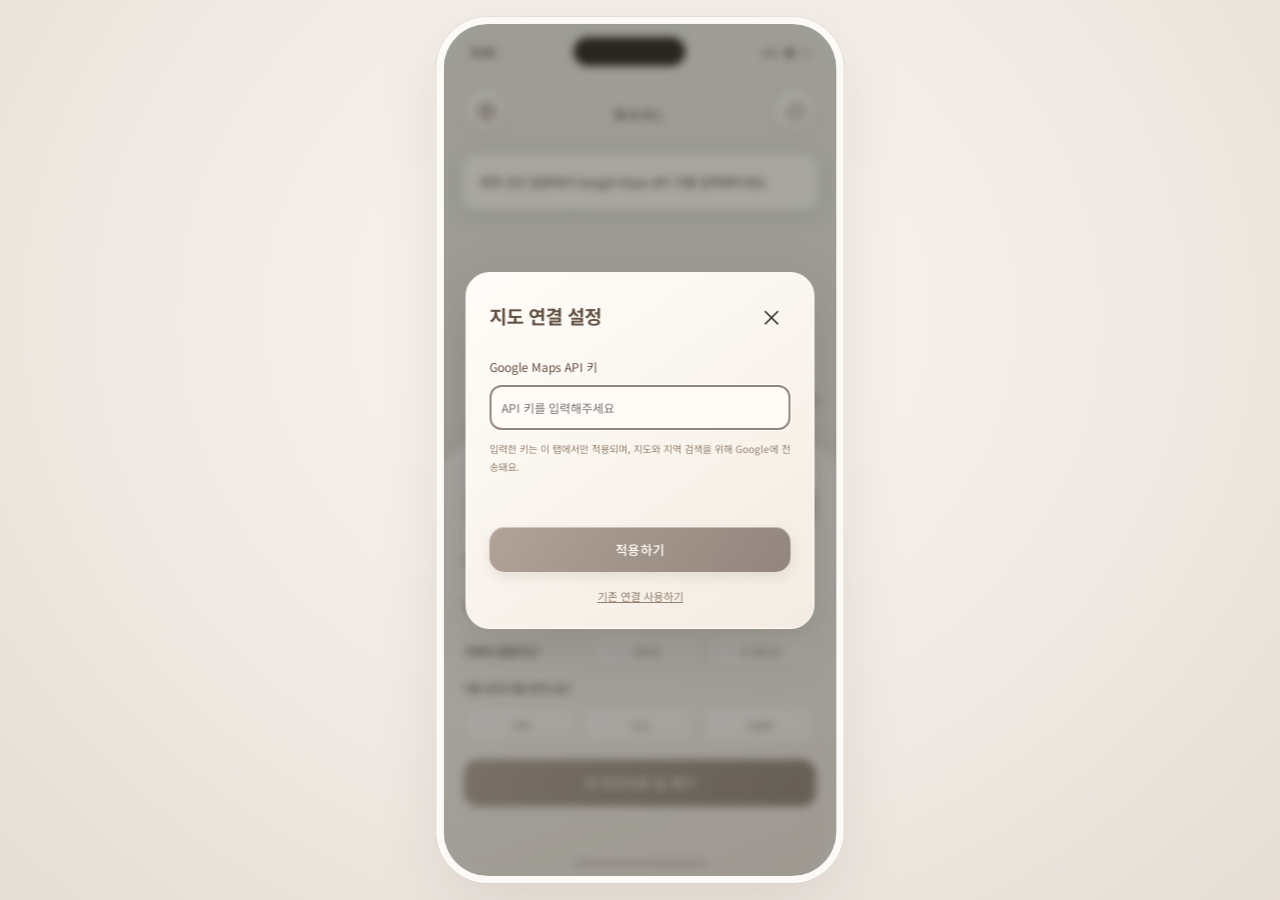
==== src/index.html @ 0106693e "Add WAKL walking app, editable sources, and setup guide" ====
<!doctype html><html lang="ko"><head><meta charset="utf-8"><meta name="viewport" content="width=device-width,initial-scale=1"><title>WAKL</title><link rel="stylesheet" href="style.css"><link rel="stylesheet" href="mobile.css?v=2"><link rel="stylesheet" href="iphone16.css?v=3"><link rel="stylesheet" href="area-search.css?v=1"><link rel="stylesheet" href="wakl.css?v=taupe"><link rel="stylesheet" href="refined.css?v=2"></head><body><div id="app"><aside><a class="brand" href="./"><span class="brand-icon">⌁</span> 느린걸음<span class="brand-en">SLOW WALK</span></a><div class="intro"><span class="eyebrow">A LITTLE WALK, A LITTLE JOY</span><h1>오늘은 어떤 길을<br>걷고 싶나요<span>?</span></h1><p>멀리 가지 않아도 괜찮아요.<br>마음이 향하는 길을 찾아보세요.</p></div><section class="filter"><div class="section-title"><h2>산책로 필터</h2><button id="reset">초기화 ↻</button></div><p class="hint">선택하지 않아도 모든 길을 볼 수 있어요.</p><div id="groups"></div><button class="apply" id="apply">이 조건으로 길 찾기 <span>↗</span></button><p id="result" aria-live="polite"></p></section><footer><span class="tiny-leaf">♧</span> 나의 속도로, 가볍게 걷는 하루.<small>© 2026 느린걸음</small></footer></aside><main><header><div><span class="live-dot"></span><b id="map-title">마음에 드는 길을 골라보세요</b><span class="header-sub">지도 위 길 이름을 누르면 자세히 볼 수 있어요</span></div><button class="saved" id="saved">♡ <span>저장한 길</span><i id="save-count">0</i></button></header><div class="map" id="map"><div id="map-art"></div><div class="map-note"><span>↗</span> 오늘의 작은 여행은 여기서부터</div><div id="markers"></div><div class="map-controls"><button id="zoom-in" aria-label="지도 확대">+</button><button id="zoom-out" aria-label="지도 축소">−</button><button id="center" aria-label="지도 중심으로">⌖</button></div><div class="map-legend"><i></i> 산책로 <span>·</span> <span id="route-count">5개의 길</span></div><span class="illustration-note">서울숲 · 한강 일대 / 예시 지도</span><div id="empty" hidden>맞는 길이 아직 없어요.<br><small>필터를 조금 줄여 다시 찾아보세요.</small></div></div><div class="bottom-note"><span>잠깐의 산책이, 하루를 다르게.</span><span>TAKE YOUR TIME. WALK YOUR WAY. ↗</span></div></main><div id="detail" hidden></div><div id="toast" role="status"></div></div><script src="app.js"></script><script src="google-config.js?v=3"></script><script src="key-bootstrap.js?v=1"></script><script src="google-map.js?v=4"></script><script src="area-search.js?v=1"></script><script src="wakl.js?v=1"></script></body></html>
---- src/style.css ----
@import url('https://fonts.googleapis.com/css2?family=Noto+Sans+KR:wght@400;500;600;700&display=swap');
:root{--green:#426951;--ink:#263b30;--muted:#93978d;--cream:#faf9f5}*{box-sizing:border-box}body{margin:0;background:var(--cream);color:var(--ink);font-family:'Noto Sans KR',sans-serif;font-size:14px}button,a{-webkit-tap-highlight-color:transparent}button{font:inherit;cursor:pointer}button:focus-visible,a:focus-visible{outline:3px solid #b2c58d;outline-offset:4px}button{color:inherit}#app{display:flex;min-height:100vh}aside{width:370px;flex-shrink:0;padding:34px 34px 22px;border-right:1px solid #e5e7df;display:flex;flex-direction:column}.brand{display:flex;align-items:center;gap:8px;text-decoration:none;color:var(--ink);font-size:22px;font-weight:700;letter-spacing:-1px}.brand-icon{display:grid;place-items:center;width:33px;height:33px;background:#e5ebdd;border-radius:50%;font-size:32px}.brand-en{font-size:9px;letter-spacing:1.8px;margin-left:auto;font-weight:500;color:#77836c}.intro{padding:51px 0 34px}.eyebrow{font-size:9px;letter-spacing:1.8px;color:#87937d}.intro h1{font-size:31px;line-height:1.55;letter-spacing:-1.6px;font-weight:500;margin:15px 0}.intro h1 span{color:#9aa78c}.intro p{font-size:12px;color:#8b9187;line-height:1.9}.section-title{display:flex;align-items:center;justify-content:space-between}.section-title h2{font-size:16px;margin:0}.section-title button{border:0;background:none;font-size:10px;color:#919889;padding:4px 0}.hint{font-size:10px;color:#989d93;margin:9px 0 25px}.group{margin-bottom:24px}.group label{font-size:12px;font-weight:500;display:block;margin-bottom:11px}.group label span{display:inline-block;width:24px;color:#71836b;font-size:17px}.choices{display:flex;gap:7px}.choice{background:transparent;border:1px solid #e0e3d9;border-radius:9px;flex:1;padding:11px 3px;font-size:11px;color:#8a9185;transition:.2s}.choice.active{background:#e7eddf;border-color:#a3b594;color:#365a3e;box-shadow:inset 0 0 0 .5px #a3b594}.apply{width:100%;padding:16px 18px;border:0;border-radius:10px;background:var(--green);color:white;font-size:12px;text-align:left}.apply span{float:right;font-size:17px}#result{font-size:10px;min-height:15px;text-align:center;color:#7c8c72}footer{margin-top:auto;padding-top:25px;font-size:10px;color:#9ba28f}.tiny-leaf{font-size:18px;margin-right:5px}footer small{display:block;font-size:8px;margin-top:9px;color:#b2b5aa}main{flex:1;min-width:0;padding:0 28px}header{height:100px;display:flex;justify-content:space-between;align-items:center;gap:12px}header b{font-size:13px;font-weight:500}.live-dot{display:inline-block;width:6px;height:6px;background:#6d8b57;border-radius:50%;margin-right:9px}.header-sub{display:block;font-size:10px;color:#999f94;margin:7px 0 0 16px}.saved{background:none;border:1px solid #e0e4d8;border-radius:22px;padding:10px 13px;font-size:12px;white-space:nowrap}.saved i{font-size:9px;font-style:normal;margin-left:9px;color:#929e87}.map{position:relative;height:calc(100vh - 155px);min-height:590px;overflow:hidden;border-radius:18px;background:#eeeee7}#map-art{position:absolute;inset:-4%;transition:transform .3s}#map-art svg{width:100%;height:100%;object-fit:cover}.map-note{position:absolute;top:22px;left:22px;background:#fafbf5e8;padding:10px 14px;border:1px solid #fff;border-radius:6px;font-size:10px;color:#87937e}.map-note span{margin-right:7px}#markers{position:absolute;inset:0;transition:transform .3s}.marker{position:absolute;transform:translate(-50%,-100%);background:#fffefb;border:1px solid #fff;border-radius:22px;padding:11px 19px;box-shadow:0 4px 18px #4f654918;white-space:nowrap;font-size:13px;font-weight:500}.marker:after{content:'';position:absolute;width:11px;height:11px;background:#4c7456;border:3px solid #fff;border-radius:50%;left:calc(50% - 8px);bottom:-22px;box-shadow:0 1px 6px #45674825}.marker:before{content:'';position:absolute;bottom:-7px;left:calc(50% - 7px);border-left:7px solid transparent;border-right:7px solid transparent;border-top:8px solid #fffefb}.marker:hover{background:#41664d;color:white;transform:translate(-50%,-105%)}.map-controls{position:absolute;right:20px;bottom:62px;display:grid;gap:1px;border-radius:9px;overflow:hidden;box-shadow:0 2px 14px #3331}.map-controls button{width:38px;height:38px;border:0;background:#fffdf8;font-size:21px}.map-controls button:last-child{font-size:23px;border-top:1px solid #eee}.map-legend{position:absolute;bottom:20px;left:20px;background:#fffdf8e8;border-radius:6px;padding:9px 12px;color:#7d8876;font-size:10px;display:flex;gap:9px;align-items:center}.map-legend i{width:16px;height:3px;background:#749367}.illustration-note{position:absolute;bottom:22px;right:20px;font-size:8px;color:#7d8974}.bottom-note{height:55px;display:flex;align-items:center;justify-content:space-between;font-size:10px;color:#919b86}.bottom-note span:last-child{font-size:8px;letter-spacing:1.4px}#empty{position:absolute;top:45%;left:50%;transform:translate(-50%,-50%);background:#fffef5ee;border-radius:16px;padding:28px;text-align:center;line-height:2;width:280px}#empty small{color:#87937e}#detail{position:fixed;inset:0;background:#263c3255;backdrop-filter:blur(3px);z-index:10;display:flex;justify-content:flex-end}#detail[hidden]{display:none}.detail-panel{background:#faf9f5;width:460px;height:100%;overflow:auto;box-shadow:-10px 0 60px #263c3215}.detail-top{padding:28px;display:flex;align-items:center;justify-content:space-between}.circle{border:1px solid #e5e7df;border-radius:50%;width:42px;height:42px;background:#fff;font-size:22px}.detail-panel h2{font-size:30px;margin:0 28px 24px;font-weight:500}.detail-map{height:240px;overflow:hidden;background:#eeeee7}.detail-map svg{width:100%;height:100%}.detail-content{padding:20px 28px}.detail-content details{border-bottom:1px solid #e2e5db;padding:20px 0}.detail-content summary{cursor:pointer;font-size:15px}.detail-content details p{font-size:12px;line-height:1.9;color:#85907e}.detail-content .apply{margin-top:28px;text-align:center}.sample{font-size:10px;line-height:1.8;color:#9aa18f;margin:15px 0}.tag{font-size:10px;background:#e7eddf;border-radius:14px;padding:5px 9px;display:inline-block;margin:0 4px 8px 0}#toast{position:fixed;bottom:24px;left:50%;transform:translateX(-50%);background:#2c4838;color:#fff;padding:13px 23px;border-radius:10px;z-index:20;font-size:12px;opacity:0;pointer-events:none;transition:.2s}#toast.show{opacity:1}@media(min-width:1500px){aside{width:410px;padding:40px 44px}.intro{padding-top:65px}main{padding:0 38px}}@media(max-width:800px){#app{display:block}aside{width:100%;padding:21px 22px;border:0}.brand-en{margin-left:10px}.intro{padding:24px 0 14px}.intro h1{font-size:26px;line-height:1.4}.intro h1 br{display:none}.intro p,.eyebrow,footer{display:none}.filter{margin-top:8px}.group{margin-bottom:15px}.hint{margin-bottom:18px}#groups{display:grid;grid-template-columns:1fr 1fr;gap:0 16px}.group label{font-size:11px}.choice{font-size:10px;padding:10px 1px}.apply{padding:14px}#result{margin:8px 0 0;min-height:0}main{padding:0 14px}header{height:70px}.header-sub{font-size:9px}header b{font-size:11px}.saved span{display:none}.map{height:62vh;min-height:430px}.bottom-note span:last-child{display:none}.detail-panel{width:100%}.map-note{font-size:9px;padding:8px}.marker{font-size:11px;padding:10px 13px}}
---- src/mobile.css ----
/* The preview is a single mobile application viewport on every screen. */
html,body{height:100%;overflow:hidden}body{background:#eeede7;display:grid;place-items:center}#app{position:relative;display:block;width:min(100%,430px);height:min(900px,100dvh - 40px);min-height:0;overflow:hidden;border:7px solid #fffdf9;border-radius:46px;background:#f9f8f4;box-shadow:0 24px 80px #334c3720;color:#263b30}#app:after{content:'';position:absolute;bottom:10px;width:132px;height:5px;border-radius:5px;background:#33473755;left:calc(50% - 66px);z-index:13;pointer-events:none}.status-bar{height:47px;position:absolute;top:0;left:0;right:0;z-index:4;display:flex;align-items:center;justify-content:space-between;padding:0 27px;font-size:12px;font-weight:700;pointer-events:none}.status-bar .island{width:100px;height:25px;border-radius:20px;background:#26352d}.status-bar .signals{font-size:11px;letter-spacing:2px}main{padding:0;width:100%;height:100%;position:absolute;inset:0}header{position:absolute;z-index:3;top:63px;left:22px;right:22px;height:auto;justify-content:space-between;pointer-events:none}header>div{display:none}.saved{pointer-events:auto;width:54px;height:54px;background:#fffdf9;border:0;border-radius:50%;font-size:24px;padding:0;box-shadow:0 3px 15px #40513c0b}.saved span,.saved i{display:none}.home-control{pointer-events:auto;border:0;width:54px;height:54px;background:#fffdf9;border-radius:50%;font-size:24px;box-shadow:0 3px 15px #40513c0b}.map{height:100%;min-height:0;border-radius:0;position:absolute;inset:0}.map-note{display:none}.map-controls{right:22px;bottom:155px}.map-legend{bottom:147px;left:22px;font-size:9px}.illustration-note{bottom:129px;left:24px;right:auto;font-size:8px}.bottom-note{display:none}.marker{font-size:15px;padding:12px 20px;letter-spacing:-.4px}#map-art{inset:-5% -25%;}#markers{inset:80px 0 100px}.mobile-filter-bar{position:absolute;bottom:0;left:0;right:0;z-index:4;background:#fffdf9;border-radius:32px 32px 0 0;padding:16px 19px 36px}.mobile-filter-bar button{border:0;width:100%;background:#e6ebdd;color:#213e2b;border-radius:40px;padding:21px;font-size:17px;font-weight:600}.mobile-filter-bar button span{margin-right:10px;font-size:22px}aside{display:none;position:absolute;inset:160px 0 0;width:100%;height:auto;z-index:8;padding:25px 24px 36px;border:0;border-radius:30px 30px 0 0;background:#faf9f6;overflow:auto;box-shadow:0 -100px 0 200px #26382e60}#app.filter-open aside{display:flex}aside:before{content:'';width:54px;height:6px;background:#deded8;border-radius:6px;align-self:center;margin:-12px 0 24px;flex-shrink:0}.brand,.intro,footer{display:none}.filter{margin:0}.section-title{margin-bottom:18px}.section-title h2{font-size:24px}.section-title button{font-size:12px}.filter-close{border:0;background:none;font-size:24px;margin-left:15px!important;color:#3f4f40!important}.hint{font-size:11px;margin-bottom:20px}#groups{display:block}.group{padding:18px 14px;background:#f1f0eb;border-radius:23px;margin-bottom:12px}.group label{font-size:15px;font-weight:400;margin-bottom:15px}.group label span{width:31px;font-size:21px}.choices{gap:7px}.choice{font-size:13px;border-radius:15px;padding:13px 3px;background:#faf9f6;color:#333b31;border-color:#dedfd7}.choice.active{background:#698b74;color:white;border-color:#698b74}.apply{padding:22px;text-align:center;font-size:17px;border-radius:40px;background:#63816b}.apply span{display:none}#result{font-size:11px;min-height:0;margin:8px 0 0}#detail{position:absolute;inset:0;background:#faf9f6;backdrop-filter:none;z-index:10}.detail-panel{width:100%;height:100%;display:flex;flex-direction:column;box-shadow:none;padding-top:48px}.detail-top{padding:15px 25px}.circle{width:52px;height:52px;border:0;font-size:26px}.detail-panel h2{font-size:29px;margin:12px 28px 24px;flex-shrink:0}.detail-map{height:35%;min-height:170px;flex-shrink:0}.detail-map svg{transform:scale(1.25)}.detail-content{padding:16px 23px 35px;border-radius:25px 25px 0 0;margin-top:-20px;background:#faf9f6;position:relative;flex:1;overflow:auto}.detail-content details{padding:21px 6px}.detail-content summary{font-size:17px}.detail-content details p{font-size:13px}.detail-content .apply{margin-top:24px}.tag{display:none}.sample{font-size:9px;margin-bottom:0}#toast{position:absolute;width:max-content;max-width:90%;bottom:130px;font-size:12px}#empty{z-index:2}.filter-open .mobile-filter-bar{visibility:hidden}@media(max-width:500px){body{background:#faf9f6}#app{width:100%;height:100dvh;border:0;border-radius:0;box-shadow:none}}@media(max-height:780px){aside{top:105px}.group{padding:13px;margin-bottom:9px}.group label{margin-bottom:10px}.choice{padding:10px 3px}.hint{margin-bottom:12px}.detail-map{height:29%;min-height:130px}.detail-content details{padding:15px 4px}.detail-panel h2{margin-bottom:18px}}
---- src/iphone16.css ----
/* iPhone 16: 393 × 852 logical points, scaled as a complete device preview. */
body{display:grid;place-items:center;background:#eeede7}#app{width:393px;height:852px;border:0;border-radius:44px;flex-shrink:0;transform-origin:center;box-shadow:0 0 0 7px #fffdf9,0 22px 70px #334c3725}#app:after{z-index:15}.status-bar{height:55px}.status-bar .island{width:112px;height:29px}header{top:66px}.home-control{display:none}.saved{margin-left:auto}aside,#app.filter-open aside{display:flex;inset:auto 0 0;height:435px;padding:18px 20px 29px;box-shadow:0 -5px 24px #324b3210;z-index:5;border-radius:28px 28px 0 0;overflow:auto}aside:before{margin:-7px 0 15px;height:5px;width:40px}.section-title,.hint,.mobile-filter-bar{display:none!important}.filter{margin:0}#groups{display:grid;grid-template-columns:1fr;gap:12px}.group{padding:0;background:none;margin:0;display:grid;grid-template-columns:125px 1fr;align-items:center;gap:4px}.group label{font-size:12px;margin:0;line-height:1.6}.group label span{font-size:18px;width:24px}.choices{gap:5px}.choice{font-size:11px;padding:13px 2px;border-radius:13px}.group:last-child{display:block;padding-top:5px}.group:last-child label{margin-bottom:10px}.group:last-child .choice{padding:12px}.apply{font-size:15px;padding:17px;margin-top:18px}#result{font-size:10px;margin-top:10px;min-height:15px}.map{bottom:416px;height:auto}.map-controls{bottom:40px;right:17px}.map-controls button{width:33px;height:33px}.map-legend{bottom:12px;left:13px}.illustration-note{display:none}#map-art{inset:0;transform:none!important}#markers{inset:0;transform:none!important;pointer-events:none}.marker{pointer-events:auto;font-size:12px;padding:9px 13px}.map-google{position:absolute;inset:0}.google-label{position:absolute;transform:translate(-50%,-100%);white-space:nowrap;background:#fffefa;border:0;border-radius:24px;padding:9px 14px;font:600 12px 'Noto Sans KR',sans-serif;color:#263b30;box-shadow:0 2px 12px #34513d28;cursor:pointer}.google-label:after{content:'';position:absolute;width:9px;height:9px;border:2px solid white;border-radius:50%;background:#426951;left:calc(50% - 6px);bottom:-11px}.map-error{position:absolute;top:130px;left:18px;right:18px;background:#fffdf8;border-radius:16px;padding:18px;z-index:6;font-size:12px;line-height:1.7;box-shadow:0 4px 25px #3332}.map-error a{color:#426951}.detail-panel{padding-top:55px}.detail-top{padding:10px 23px}.detail-panel h2{font-size:28px;margin:8px 25px 20px}.detail-map{height:270px;min-height:0;position:relative}.detail-content{padding:20px 23px 30px}.detail-content details{padding:20px 3px}.detail-content details p{font-size:12px}.detail-content .apply{margin-top:23px}.sample{font-size:9px}#empty{top:58%;font-size:12px;width:245px;padding:17px}#toast{bottom:447px;z-index:16}.map-google .gm-style-cc{font-size:9px} @media(max-width:430px){body{background:#f9f8f4}#app{border-radius:0;box-shadow:none}}

#app{position:fixed;left:50%;top:50%}.map{bottom:435px}.group label{font-size:11px}.map-legend{bottom:32px}
---- src/area-search.css ----
aside,#app.filter-open aside{height:495px;padding-top:12px;overflow:hidden;transition:transform .25s ease}aside:before{display:none}.map{bottom:0!important;height:100%;transition:none}#map-art{bottom:495px;transition:bottom .25s ease}.map-controls{bottom:540px}.map-legend{bottom:529px}.panel-grip{display:block;flex-shrink:0;border:0;background:none;height:22px;width:100%;touch-action:none;padding:4px;cursor:grab}.panel-grip span{display:block;width:44px;height:5px;border-radius:5px;background:#ced4c9;margin:auto}.area-search{display:flex;gap:8px;margin:5px 0 16px;background:#eeeee7;border-radius:14px;padding:5px 5px 5px 13px}.area-search input{width:0;flex:1;min-width:0;background:none;border:0;font:inherit;font-size:13px;color:#263b30;outline:none}.area-search button{border:0;border-radius:11px;padding:10px 13px;color:white;background:#63816b;font-size:12px}.area-search button:disabled{opacity:.5;cursor:wait}.area-status{font-size:10px;line-height:1.5;color:#7c8c72;min-height:15px;margin:-8px 0 13px}.filter{overflow:auto;overscroll-behavior:contain}.group{grid-template-columns:125px 1fr}.group label{font-size:11px}.group:last-child{padding-top:0}#groups{gap:11px}.apply{margin-top:15px}.panel-reopen{display:none;position:absolute;bottom:37px;left:50%;transform:translateX(-50%);z-index:5;border:1px solid #e3e7db;background:#fffdf9;border-radius:30px;padding:16px 25px;font-size:14px;color:#426951;box-shadow:0 3px 18px #263b3022}.panel-collapsed aside{transform:translateY(100%)}.panel-collapsed #map-art{bottom:0}.panel-collapsed .map-controls{bottom:137px}.panel-collapsed .map-legend{bottom:117px}.panel-collapsed .panel-reopen{display:block}.area-refresh{position:absolute;top:131px;left:50%;transform:translateX(-50%);z-index:4;white-space:nowrap;background:#fffdf9;border:1px solid #dfe7d9;border-radius:25px;padding:12px 18px;font-size:12px;color:#426951;box-shadow:0 3px 16px #334b3520}.area-refresh[hidden]{display:none}.area-refresh:disabled{opacity:.8}#empty{top:28%}#toast{bottom:510px}.panel-collapsed #toast{bottom:110px}.panel-reopen:focus-visible,.panel-grip:focus-visible,.area-search input:focus-visible{outline:2px solid #6e8e59;outline-offset:3px}
---- src/wakl.css ----
:root{--green:#93867E;--ink:#292b22}#app{color:#292b22}.status-bar .island{background:#262820}.saved,#favorite,.brand-icon,.group label span,#result,.map-legend,.panel-reopen{display:none!important}.wakl-name{position:absolute;top:80px;left:50%;transform:translateX(-50%);z-index:4;font-size:14px;letter-spacing:3px;font-weight:700;color:#292b22;pointer-events:none}.settings-button,.area-refresh{position:absolute;top:66px;width:40px;height:40px;border:0;border-radius:50%;padding:10px;background:#fffefa;box-shadow:0 2px 12px #3331;color:#292b22;display:grid;place-items:center;z-index:6}.settings-button{left:22px}.area-refresh{left:auto;right:22px;transform:none}.settings-button svg,.area-refresh svg{width:20px;height:20px;stroke:currentColor;fill:none;stroke-width:1.7;stroke-linecap:round;stroke-linejoin:round}.area-refresh[hidden]{display:grid!important}.area-refresh:disabled svg{animation:rotate 1s linear infinite}@keyframes rotate{to{transform:rotate(360deg)}}aside,#app.filter-open aside{height:430px;padding:9px 20px 28px;background:#faf9f6}.panel-grip{height:26px;padding:5px;flex-shrink:0}.panel-grip span{height:6px;width:58px;background:#cdd2c7}.area-search{margin:3px 0 13px;padding:4px 4px 4px 12px;flex-shrink:0}.area-search input{font-size:12px}.area-search button{background:#93867E;color:#292b22;padding:8px 11px;font-weight:600;font-size:11px}.area-status{font-size:9px;margin:-5px 0 10px;min-height:10px;flex-shrink:0}.area-status:empty{display:none}.group{grid-template-columns:125px 1fr}.group label{font-size:11px}.choice{font-size:10px;padding:9px 3px;border-radius:10px;min-height:32px}.choice.active{background:#93867E;border-color:#93867E;color:#292b22;box-shadow:none}.group:last-child .choice{padding:9px 3px}#groups{gap:11px}.apply{background:#93867E;color:#292b22;font-weight:600;padding:13px;font-size:13px;min-height:42px;margin-top:16px}.filter{padding-bottom:4px}.map-controls{bottom:466px}.map-controls button{width:30px;height:32px;font-size:18px}#map-art{bottom:430px}.panel-collapsed aside{transform:translateY(calc(100% - 52px));overflow:hidden}.panel-collapsed #map-art{bottom:52px}.panel-collapsed .map-controls{bottom:82px}.panel-collapsed .panel-grip{height:34px}.panel-collapsed aside .filter,.panel-collapsed .area-search,.panel-collapsed .area-status{visibility:hidden;pointer-events:none}.panel-collapsed #toast{bottom:80px}.google-label{color:#292b22;font-size:11px;padding:8px 11px}.google-label:after{background:#93867E;border-color:#454534}.circle{width:40px;height:40px;font-size:22px}.detail-content .apply{font-size:14px;padding:15px}.detail-content summary{font-size:15px}.settings-modal{position:absolute;inset:0;z-index:30;display:grid;align-items:center;padding:22px;background:#24251d66;backdrop-filter:blur(4px)}.settings-modal[hidden]{display:none}.settings-card{background:#faf9f6;border-radius:24px;padding:23px;box-shadow:0 15px 50px #2222}.settings-heading{display:flex;align-items:center;justify-content:space-between;margin-bottom:22px}.settings-heading h2{font-size:19px;margin:0}.settings-heading button{border:0;background:none;color:#292b22;font-size:22px;padding:4px 8px}.settings-card label{font-size:12px;display:block;margin-bottom:10px}.settings-card input{box-sizing:border-box;width:100%;padding:13px 11px;font:inherit;font-size:12px;border:1px solid #d8dccf;background:#fffefb;border-radius:11px;outline-color:#776b63}.settings-card p{font-size:10px;line-height:1.8;color:#7a8073}.settings-card .apply{width:100%;border:0}.settings-default{border:0;background:none;color:#69705f;font-size:11px;display:block;margin:15px auto 0;text-decoration:underline}.key-message{min-height:15px}.settings-button:focus-visible,.area-refresh:focus-visible{outline:2px solid #776b63;outline-offset:4px}

.panel-collapsed .panel-reopen{display:block!important;position:absolute;bottom:0;left:0;right:0;transform:none;width:100%;height:52px;padding:0;border:0;border-radius:22px 22px 0 0;z-index:8;background:#faf9f6;box-shadow:none;touch-action:none}.panel-reopen span{display:block;position:absolute;top:13px;left:calc(50% - 29px);width:58px;height:6px;background:#cdd2c7;border-radius:8px}.panel-collapsed aside .panel-grip{visibility:hidden}

.google-label:after{background:transparent url('paw.svg') center/contain no-repeat;border:0;border-radius:0;width:17px;height:19px;left:calc(50% - 8px);bottom:-21px}
.choice.active,.apply,.area-search button{color:#171510}.choice.active{border-color:#93867E}
---- src/refined.css ----
/* Visual refinement only: preserve all existing positions, sizes and behavior. */
:root{--ink:#3d3530;--green:#93867E;--surface:#f8f4ee;--edge:#e5ddd5}
body{background:radial-gradient(ellipse at 50% 35%,#f9f5ef 0%,#eee8e1 65%,#e5ddd6 100%)}
#app{background:var(--surface);color:var(--ink);box-shadow:0 0 0 7px #fcfaf7,0 0 0 8px #d9d0c663,0 24px 65px #69554a26}
#app:after{background:#a99e9480}
aside,#app.filter-open aside{background:linear-gradient(160deg,#fffdf8 0%,#f8f3ed 58%,#f0e8e0 100%);border-top:1px solid #ffffffd9;box-shadow:0 -8px 28px #54463812}
.panel-grip span,.panel-reopen span{background:#c4b7ac;box-shadow:0 1px 0 #fff9}
.panel-collapsed .panel-reopen{background:linear-gradient(180deg,#fffdf8,#f5efe8);border-top:1px solid #fffdf8}
.area-search{background:#eee7df;border:1px solid #e6dcd2;box-shadow:inset 0 1px 3px #5f4a3d06;border-radius:14px}
.area-search:focus-within{border-color:#b0a093;box-shadow:0 0 0 3px #93867e12,inset 0 1px 3px #5f4a3d06}
.area-search input{color:#433831}
.area-search input::placeholder{color:#9b8e84}
.area-search button{background:linear-gradient(145deg,#b3a49a,#a29388);color:#28221d;border:1px solid #a9988b80;border-radius:10px;box-shadow:0 2px 5px #65514413,inset 0 1px 0 #fff5}
.group label{color:#665a51;font-weight:500;letter-spacing:-.2px}
.choice{position:relative;background:linear-gradient(160deg,#fffdfa,#f9f5f0);color:#8b7d72;border:1px solid #e5dcd3;border-radius:11px;box-shadow:0 1px 2px #69564a05,inset 0 1px 0 #fff;transition:background .18s,border-color .18s,box-shadow .18s,color .18s}
.choice:hover{background:#f1e8df;border-color:#cbbcaf}
.choice.active{background:linear-gradient(145deg,#e5d8cc,#d9c9bc);border-color:#b5a08f;color:#4c3c31;font-weight:600;box-shadow:inset 0 1px 0 #fff8,0 2px 5px #6551440b}
.choice.active:after{content:'';position:absolute;top:5px;right:5px;width:3px;height:3px;border-radius:50%;background:#93867E}
.apply,.detail-content .apply{background:linear-gradient(125deg,#b2a399 0%,#a2958b 45%,#93867E 100%);color:#29211b;border:1px solid #8a796d3d;border-radius:15px;letter-spacing:.25px;box-shadow:0 5px 13px #6f594721,inset 0 1px 0 #fff6;transition:filter .18s,box-shadow .18s}
.apply:hover,.area-search button:hover{filter:brightness(1.04)}
.apply:active{box-shadow:0 2px 5px #6f594718,inset 0 1px 3px #51403515}
.settings-button,.area-refresh,.circle{background:linear-gradient(145deg,#fffefb,#f5eee6);color:#78685c;border:1px solid #fdf9f2;box-shadow:0 3px 12px #705c4a16,inset 0 1px 0 #fff}
.settings-button:hover,.area-refresh:hover{background:#efe5db;color:#5c4b3e}
.wakl-name{color:#5e5045;font-weight:600;letter-spacing:3.5px;text-shadow:0 1px 3px #fff}
.status-bar{color:#4a4038}
.status-bar .island{background:#2e2925}
.google-label{background:#fffcf7;color:#665448;border:1px solid #f0e6da;border-radius:15px;box-shadow:0 3px 12px #5946381c,inset 0 1px 0 #fff}
.google-label:hover{background:#e9ddd1;color:#4a382c}
.area-status,.sample{color:#9a8a7d}
.map-controls #zoom-in,.map-controls #zoom-out{display:none!important}
.map-controls{background:transparent;border-radius:50%;box-shadow:0 3px 12px #705c4a16}
.map-controls #center{background:#fffcf7;color:#93867E;border:1px solid #eee4d9;border-radius:50%}
.detail-panel,.detail-content{background:var(--surface)}
.detail-panel h2{color:#4f4136;letter-spacing:-.8px}
.detail-content details{border-color:#e8ded3}
.detail-content summary{color:#6d5b4d}
.detail-content details p{color:#958476}
.settings-card{background:linear-gradient(145deg,#fffdf9,#f4ece3);border:1px solid #fffaf2;box-shadow:0 20px 60px #3a2d2930}
.settings-heading h2,.settings-card label{color:#645244}
.settings-card input{background:#fffcf7;border-color:#dfd0c2;color:#514133}
.settings-card p,.settings-default{color:#948271}
button:focus-visible,input:focus-visible{outline-color:#93867E}
@media(prefers-reduced-motion:reduce){.choice,.apply,.area-search{transition:none}}

.apply,.detail-content .apply,.settings-card .apply{color:var(--surface)}
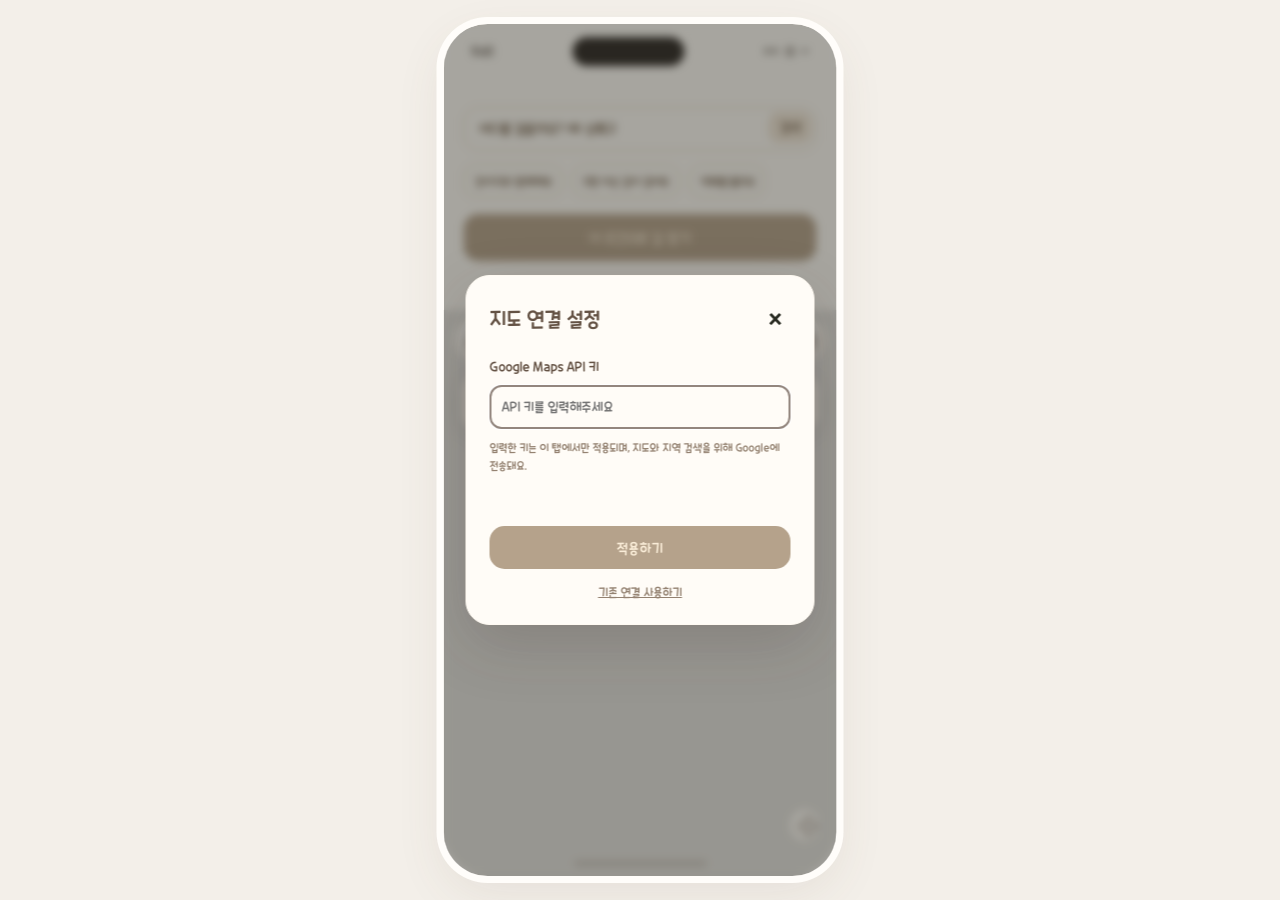
==== commit a539d98a: "Update WAKL to Figma layout with toggle filters and full map viewport" ====
--- a/src/index.html
+++ b/src/index.html
@@ -1 +1 @@
-<!doctype html><html lang="ko"><head><meta charset="utf-8"><meta name="viewport" content="width=device-width,initial-scale=1"><title>WAKL</title><link rel="stylesheet" href="style.css"><link rel="stylesheet" href="mobile.css?v=2"><link rel="stylesheet" href="iphone16.css?v=3"><link rel="stylesheet" href="area-search.css?v=1"><link rel="stylesheet" href="wakl.css?v=taupe"><link rel="stylesheet" href="refined.css?v=2"></head><body><div id="app"><aside><a class="brand" href="./"><span class="brand-icon">⌁</span> 느린걸음<span class="brand-en">SLOW WALK</span></a><div class="intro"><span class="eyebrow">A LITTLE WALK, A LITTLE JOY</span><h1>오늘은 어떤 길을<br>걷고 싶나요<span>?</span></h1><p>멀리 가지 않아도 괜찮아요.<br>마음이 향하는 길을 찾아보세요.</p></div><section class="filter"><div class="section-title"><h2>산책로 필터</h2><button id="reset">초기화 ↻</button></div><p class="hint">선택하지 않아도 모든 길을 볼 수 있어요.</p><div id="groups"></div><button class="apply" id="apply">이 조건으로 길 찾기 <span>↗</span></button><p id="result" aria-live="polite"></p></section><footer><span class="tiny-leaf">♧</span> 나의 속도로, 가볍게 걷는 하루.<small>© 2026 느린걸음</small></footer></aside><main><header><div><span class="live-dot"></span><b id="map-title">마음에 드는 길을 골라보세요</b><span class="header-sub">지도 위 길 이름을 누르면 자세히 볼 수 있어요</span></div><button class="saved" id="saved">♡ <span>저장한 길</span><i id="save-count">0</i></button></header><div class="map" id="map"><div id="map-art"></div><div class="map-note"><span>↗</span> 오늘의 작은 여행은 여기서부터</div><div id="markers"></div><div class="map-controls"><button id="zoom-in" aria-label="지도 확대">+</button><button id="zoom-out" aria-label="지도 축소">−</button><button id="center" aria-label="지도 중심으로">⌖</button></div><div class="map-legend"><i></i> 산책로 <span>·</span> <span id="route-count">5개의 길</span></div><span class="illustration-note">서울숲 · 한강 일대 / 예시 지도</span><div id="empty" hidden>맞는 길이 아직 없어요.<br><small>필터를 조금 줄여 다시 찾아보세요.</small></div></div><div class="bottom-note"><span>잠깐의 산책이, 하루를 다르게.</span><span>TAKE YOUR TIME. WALK YOUR WAY. ↗</span></div></main><div id="detail" hidden></div><div id="toast" role="status"></div></div><script src="app.js"></script><script src="google-config.js?v=3"></script><script src="key-bootstrap.js?v=1"></script><script src="google-map.js?v=4"></script><script src="area-search.js?v=1"></script><script src="wakl.js?v=1"></script></body></html>
+<!doctype html><html lang="ko"><head><meta charset="utf-8"><meta name="viewport" content="width=device-width,initial-scale=1"><title>WAKL</title><link rel="stylesheet" href="style.css"><link rel="stylesheet" href="mobile.css?v=2"><link rel="stylesheet" href="iphone16.css?v=3"><link rel="stylesheet" href="area-search.css?v=1"><link rel="stylesheet" href="wakl.css?v=taupe"><link rel="stylesheet" href="refined.css?v=2"><link rel="stylesheet" href="figma-layout.css?v=1"></head><body><div id="app"><aside><a class="brand" href="./"><span class="brand-icon">⌁</span> 느린걸음<span class="brand-en">SLOW WALK</span></a><div class="intro"><span class="eyebrow">A LITTLE WALK, A LITTLE JOY</span><h1>오늘은 어떤 길을<br>걷고 싶나요<span>?</span></h1><p>멀리 가지 않아도 괜찮아요.<br>마음이 향하는 길을 찾아보세요.</p></div><section class="filter"><div class="section-title"><h2>산책로 필터</h2><button id="reset">초기화 ↻</button></div><p class="hint">선택하지 않아도 모든 길을 볼 수 있어요.</p><div id="groups"></div><button class="apply" id="apply">이 조건으로 길 찾기 <span>↗</span></button><p id="result" aria-live="polite"></p></section><footer><span class="tiny-leaf">♧</span> 나의 속도로, 가볍게 걷는 하루.<small>© 2026 느린걸음</small></footer></aside><main><header><div><span class="live-dot"></span><b id="map-title">마음에 드는 길을 골라보세요</b><span class="header-sub">지도 위 길 이름을 누르면 자세히 볼 수 있어요</span></div><button class="saved" id="saved">♡ <span>저장한 길</span><i id="save-count">0</i></button></header><div class="map" id="map"><div id="map-art"></div><div class="map-note"><span>↗</span> 오늘의 작은 여행은 여기서부터</div><div id="markers"></div><div class="map-controls"><button id="zoom-in" aria-label="지도 확대">+</button><button id="zoom-out" aria-label="지도 축소">−</button><button id="center" aria-label="지도 중심으로">⌖</button></div><div class="map-legend"><i></i> 산책로 <span>·</span> <span id="route-count">5개의 길</span></div><span class="illustration-note">서울숲 · 한강 일대 / 예시 지도</span><div id="empty" hidden>맞는 길이 아직 없어요.<br><small>필터를 조금 줄여 다시 찾아보세요.</small></div></div><div class="bottom-note"><span>잠깐의 산책이, 하루를 다르게.</span><span>TAKE YOUR TIME. WALK YOUR WAY. ↗</span></div></main><div id="detail" hidden></div><div id="toast" role="status"></div></div><script src="app.js"></script><script src="google-config.js?v=3"></script><script src="key-bootstrap.js?v=1"></script><script src="google-map.js?v=4"></script><script src="area-search.js?v=1"></script><script src="wakl.js?v=1"></script><script src="figma-layout.js?v=1"></script></body></html>
--- a/src/refined.css
+++ b/src/refined.css
@@ -1,22 +1,22 @@
 /* Visual refinement only: preserve all existing positions, sizes and behavior. */
-:root{--ink:#3d3530;--green:#93867E;--surface:#f8f4ee;--edge:#e5ddd5}
+:root{--ink:#3d3530;--green:#93867E;--surface:#f8f4ee;--edge:#e5ddd5;--sidebar-surface:#ead8bd;--sidebar-field:#dfcbae;--sidebar-edge:#c8ad8d;--sidebar-text:#66503f}
 body{background:radial-gradient(ellipse at 50% 35%,#f9f5ef 0%,#eee8e1 65%,#e5ddd6 100%)}
 #app{background:var(--surface);color:var(--ink);box-shadow:0 0 0 7px #fcfaf7,0 0 0 8px #d9d0c663,0 24px 65px #69554a26}
 #app:after{background:#a99e9480}
-aside,#app.filter-open aside{background:linear-gradient(160deg,#fffdf8 0%,#f8f3ed 58%,#f0e8e0 100%);border-top:1px solid #ffffffd9;box-shadow:0 -8px 28px #54463812}
+aside,#app.filter-open aside{background:linear-gradient(160deg,#f3e4cc 0%,var(--sidebar-surface) 58%,#e5cfad 100%);border-top:1px solid #fff3df;box-shadow:0 -8px 28px #54463812}
 .panel-grip span,.panel-reopen span{background:#c4b7ac;box-shadow:0 1px 0 #fff9}
 .panel-collapsed .panel-reopen{background:linear-gradient(180deg,#fffdf8,#f5efe8);border-top:1px solid #fffdf8}
-.area-search{background:#eee7df;border:1px solid #e6dcd2;box-shadow:inset 0 1px 3px #5f4a3d06;border-radius:14px}
-.area-search:focus-within{border-color:#b0a093;box-shadow:0 0 0 3px #93867e12,inset 0 1px 3px #5f4a3d06}
-.area-search input{color:#433831}
-.area-search input::placeholder{color:#9b8e84}
-.area-search button{background:linear-gradient(145deg,#b3a49a,#a29388);color:#28221d;border:1px solid #a9988b80;border-radius:10px;box-shadow:0 2px 5px #65514413,inset 0 1px 0 #fff5}
-.group label{color:#665a51;font-weight:500;letter-spacing:-.2px}
-.choice{position:relative;background:linear-gradient(160deg,#fffdfa,#f9f5f0);color:#8b7d72;border:1px solid #e5dcd3;border-radius:11px;box-shadow:0 1px 2px #69564a05,inset 0 1px 0 #fff;transition:background .18s,border-color .18s,box-shadow .18s,color .18s}
-.choice:hover{background:#f1e8df;border-color:#cbbcaf}
+.area-search{background:var(--sidebar-field);border:1px solid var(--sidebar-edge);box-shadow:inset 0 1px 3px #5f4a3d0a;border-radius:14px}
+.area-search:focus-within{border-color:#9f8165;box-shadow:0 0 0 3px #93867e18,inset 0 1px 3px #5f4a3d0a}
+.area-search input{color:var(--sidebar-text)}
+.area-search input::placeholder{color:#907861}
+.area-search button{background:#ead9bf;color:var(--sidebar-text);border:1px solid #ad9275;border-radius:10px;box-shadow:0 1px 3px #65514413,inset 0 1px 0 #fff6}
+.group label{color:var(--sidebar-text);font-weight:600;letter-spacing:-.2px}
+.choice{position:relative;background:#edddc5;color:#806b59;border:1px solid #cfb797;border-radius:11px;box-shadow:0 1px 2px #69564a08,inset 0 1px 0 #fff7;transition:background .18s,border-color .18s,box-shadow .18s,color .18s}
+.choice:hover{background:#e4cfb2;border-color:#b79a79}
 .choice.active{background:linear-gradient(145deg,#e5d8cc,#d9c9bc);border-color:#b5a08f;color:#4c3c31;font-weight:600;box-shadow:inset 0 1px 0 #fff8,0 2px 5px #6551440b}
 .choice.active:after{content:'';position:absolute;top:5px;right:5px;width:3px;height:3px;border-radius:50%;background:#93867E}
-.apply,.detail-content .apply{background:linear-gradient(125deg,#b2a399 0%,#a2958b 45%,#93867E 100%);color:#29211b;border:1px solid #8a796d3d;border-radius:15px;letter-spacing:.25px;box-shadow:0 5px 13px #6f594721,inset 0 1px 0 #fff6;transition:filter .18s,box-shadow .18s}
+.apply,.detail-content .apply{background:linear-gradient(110deg,#f2cda4 0%,#d7b58f 45%,#75634d 100%);color:#29211b;border:1px solid #987a5d;border-radius:15px;letter-spacing:.25px;box-shadow:0 5px 13px #6f594721,inset 0 1px 0 #fff6;transition:filter .18s,box-shadow .18s}
 .apply:hover,.area-search button:hover{filter:brightness(1.04)}
 .apply:active{box-shadow:0 2px 5px #6f594718,inset 0 1px 3px #51403515}
 .settings-button,.area-refresh,.circle{background:linear-gradient(145deg,#fffefb,#f5eee6);color:#78685c;border:1px solid #fdf9f2;box-shadow:0 3px 12px #705c4a16,inset 0 1px 0 #fff}
--- a/src/figma-layout.css
+++ b/src/figma-layout.css
@@ -0,0 +1,53 @@
+@font-face{font-family:WAKLCookie;src:local('CookieRunOTF'),local('CookieRun Regular'),url('CookieRun-Regular.otf') format('opentype');font-weight:400 700;font-display:swap}
+:root{--fig-paper:#fffcf7;--fig-stroke:#dfceb8;--fig-ink:#69543e;--fig-accent:#b5a28b}
+body{background:#f3efe9;font-family:WAKLCookie,'Noto Sans KR',sans-serif}
+button,input{font-family:inherit}
+#app{background:var(--fig-paper);border-radius:44px;color:var(--fig-ink);box-shadow:0 0 0 7px #fffdfa,0 16px 50px #614d3b19}
+#app:after{background:#a99e9480}
+.status-bar{z-index:9;color:#4a4038}.status-bar .island{width:112px;height:29px;background:#2e2925}.status-bar .signals{letter-spacing:2px}
+.wakl-name{display:none}
+#groups{display:none!important}
+aside,#app.filter-open aside{display:block;position:absolute;inset:0 0 auto;height:286px;width:393px;padding:0;border:0;border-radius:0;background:var(--fig-paper);box-shadow:none;overflow:visible;transform:none;transition:height .25s ease;z-index:7}
+aside:before,aside:after{display:none}
+.area-search{position:absolute;left:20px;top:83px;width:353px;height:44px;min-height:44px;margin:0;padding:4px 4px 4px 12px;gap:8px;border:1px solid var(--fig-stroke);border-radius:14px;background:var(--fig-paper);box-shadow:none}
+.area-search input{color:var(--fig-ink);font-size:12px;width:0;line-height:16px;padding:0 2px;background:transparent}
+.area-search input::placeholder{color:var(--fig-ink);opacity:1}
+.area-search:focus-within{border-color:var(--fig-accent);box-shadow:0 0 0 2px #b5a28b15}
+.area-search button{width:43px;height:31px;flex-shrink:0;padding:0;border:0;border-radius:10px;box-shadow:none;background:#f1e6d7;color:var(--fig-ink);font-size:11px;font-weight:400}
+.area-status{position:absolute;left:20px;top:239px;max-width:353px;margin:0;min-height:0;font-size:8px;color:#8b7966;line-height:12px;pointer-events:none}
+.figma-chips{position:absolute;left:20px;top:140px;display:flex;gap:10px;width:353px;height:34px;align-items:center}
+.figma-chip{height:34px;flex-shrink:0;padding:0 7px;border:1px solid var(--fig-stroke);border-radius:11px;background:var(--fig-paper);box-shadow:none;color:var(--fig-ink);font-size:10px;white-space:nowrap;font-weight:400}
+.figma-chip[data-filter="dog"]{width:99px}.figma-chip[data-filter="people"]{width:107px}.figma-chip[data-filter="cafe"]{width:75px}
+.figma-chip.active{border-color:#b5a28b;background:#f0e5d6;color:#5e4934}
+.figma-chip[aria-expanded="true"]{box-shadow:0 0 0 2px #b5a28b22}
+aside>.filter{position:static;padding:0;margin:0;overflow:visible}
+aside #apply{position:absolute;left:20px;top:190px;width:353px;height:47px;min-height:47px;margin:0;padding:0;border:0;border-radius:15px;background:var(--fig-accent);box-shadow:none;color:#f9ecd7;font-size:13px;line-height:18px;letter-spacing:0;font-weight:400}
+aside #apply:disabled{opacity:.7;cursor:wait}
+.panel-grip{position:absolute;left:20px;top:251px;width:353px;height:26px;margin:0;padding:0;touch-action:none;cursor:ns-resize}
+.panel-grip span{position:absolute;width:58px;height:6px;top:10px;left:147.5px;background:var(--fig-accent);box-shadow:none;border-radius:6px}
+main{inset:0;height:852px}.map{top:286px!important;bottom:0!important;height:auto;border-radius:0;background:#e5e3df;overflow:hidden;transition:top .25s ease}
+#map-art{inset:0!important;transition:none;overflow:hidden;background:#e5e3df}
+.map-google{inset:0}.settings-button{left:auto;right:10px;top:296px;z-index:8;width:40px;height:40px;padding:10px;box-shadow:none;border:1px solid #fdf9f2;background:linear-gradient(145deg,#fffefb,#f5eee6);color:#78685c;transition:top .25s ease}
+.area-refresh{left:10px;right:auto;top:10px;width:40px;height:40px;z-index:5;box-shadow:none;border:1px solid #fdf9f2;background:linear-gradient(145deg,#fffefb,#f5eee6)}
+.settings-button svg,.area-refresh svg{width:20px;height:20px}
+.map-controls{bottom:35px!important;right:17px;box-shadow:none}
+.map-controls #center{width:30px;height:32px;border:0;box-shadow:none;background:var(--fig-paper);font-size:23px;color:#93867e}
+.google-label{padding:8px 11px;border-radius:15px;border:1px solid #f0e6da;background:var(--fig-paper);font-family:WAKLCookie,sans-serif;font-size:11px;color:#665448;box-shadow:0 2px 8px #5946380c}
+.google-label:after{bottom:-23px}
+#empty{top:57%}.map-error{top:65px;font-size:11px;background:#fffaf1f5}
+.panel-collapsed aside{height:67px;transform:none!important;overflow:visible}.panel-collapsed aside .area-search,.panel-collapsed aside .filter,.panel-collapsed aside .figma-chips,.panel-collapsed aside .area-status{visibility:hidden;pointer-events:none}
+.panel-collapsed .map{top:67px!important}.panel-collapsed #map-art{top:0!important;bottom:0!important}.panel-collapsed .settings-button{top:77px}
+.panel-collapsed .panel-reopen{display:block!important;position:absolute;top:48px;bottom:auto;left:20px;right:auto;width:353px;height:19px;transform:none;border:0;border-radius:0;background:var(--fig-paper);box-shadow:none;padding:0;z-index:8;touch-action:none}
+.panel-reopen span{background:var(--fig-accent);width:58px;height:6px;top:6px;left:147.5px;box-shadow:none}
+.figma-options{position:absolute;inset:0;z-index:21;background:#41382e26;backdrop-filter:blur(2px);display:flex;align-items:flex-start;padding:178px 20px 20px}
+.figma-options[hidden]{display:none}.figma-options-card{width:353px;max-height:620px;overflow:auto;background:var(--fig-paper);border:1px solid var(--fig-stroke);box-shadow:0 12px 35px #49362620;border-radius:21px;padding:20px}
+.figma-options-heading{display:flex;justify-content:space-between;align-items:center;margin-bottom:20px;gap:10px}.figma-options-heading h2{font-size:16px;margin:0;font-weight:400;color:var(--fig-ink)}
+.figma-options-heading button{border:0;background:none;font-size:23px;color:#93867e;padding:0 3px}
+.figma-options #groups{display:block}.figma-options .group{display:block;margin:0 0 23px;padding:0;background:none}.figma-options .group[hidden]{display:none}.figma-options .group label{display:block;margin-bottom:11px;font-size:12px;font-weight:400;color:var(--fig-ink)}
+.figma-options .choices{display:flex;gap:8px}.figma-options .choice,.figma-options .group:last-child .choice{height:37px;min-height:37px;padding:0 5px;background:var(--fig-paper);border:1px solid var(--fig-stroke);border-radius:11px;color:var(--fig-ink);font-size:11px;box-shadow:none;font-weight:400}
+.figma-options .choice.active{background:#e7d7c2;border-color:var(--fig-accent);color:#5b4732}.figma-options .choice.active:after{display:none}
+.figma-options-footer{display:flex;gap:10px}.figma-options-footer button{flex:1;height:40px;border:1px solid var(--fig-stroke);border-radius:12px;background:var(--fig-paper);color:var(--fig-ink);font-size:12px}.figma-options-footer button:last-child{border:0;background:var(--fig-accent);color:#fffcf7}
+.detail-panel,.detail-content{background:var(--fig-paper)}.detail-content .apply,.settings-card .apply{background:var(--fig-accent);border:0;box-shadow:none;color:#f9ecd7;font-weight:400}
+.detail-panel h2{font-weight:400}.settings-modal{z-index:30}.settings-card{background:var(--fig-paper);font-family:WAKLCookie,sans-serif}
+@media(max-width:430px){#app{border-radius:44px;box-shadow:0 0 0 5px #fffdfa}}
+@media(prefers-reduced-motion:reduce){.map,.settings-button,aside{transition:none}}
